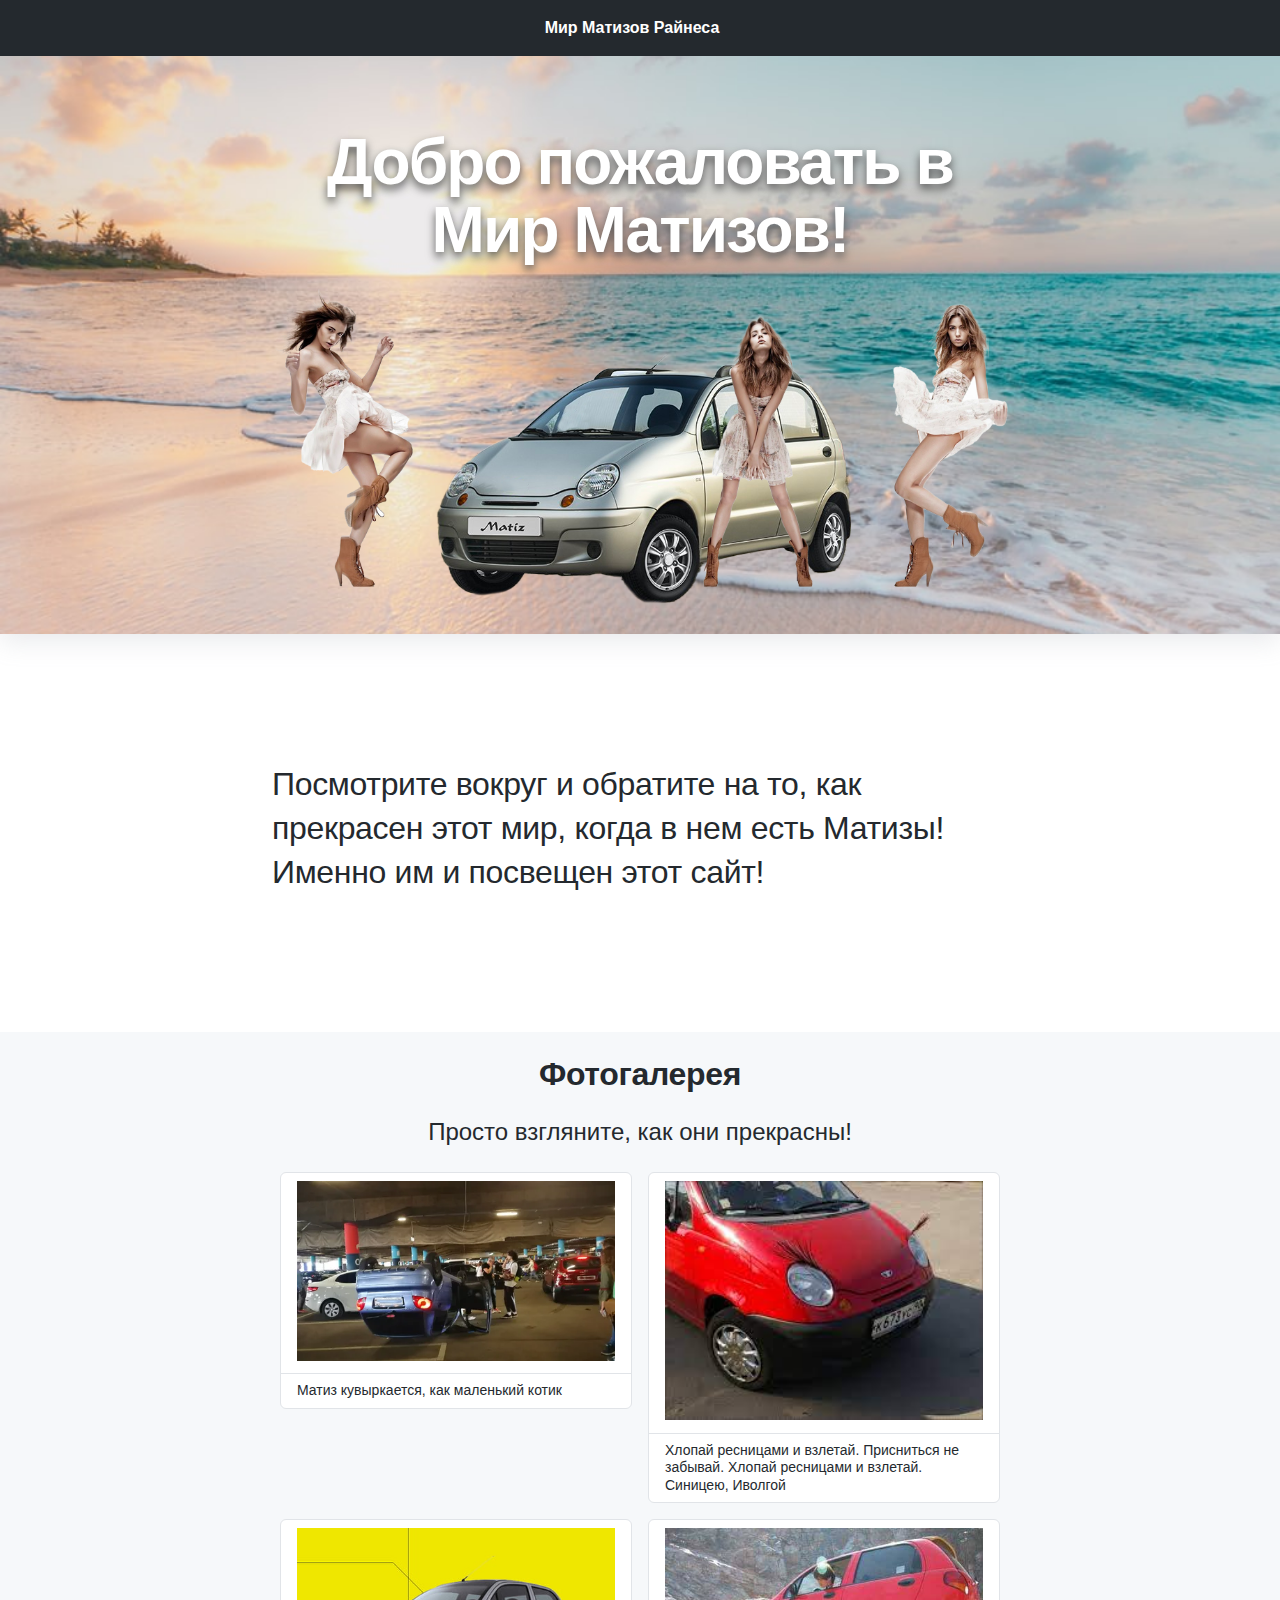
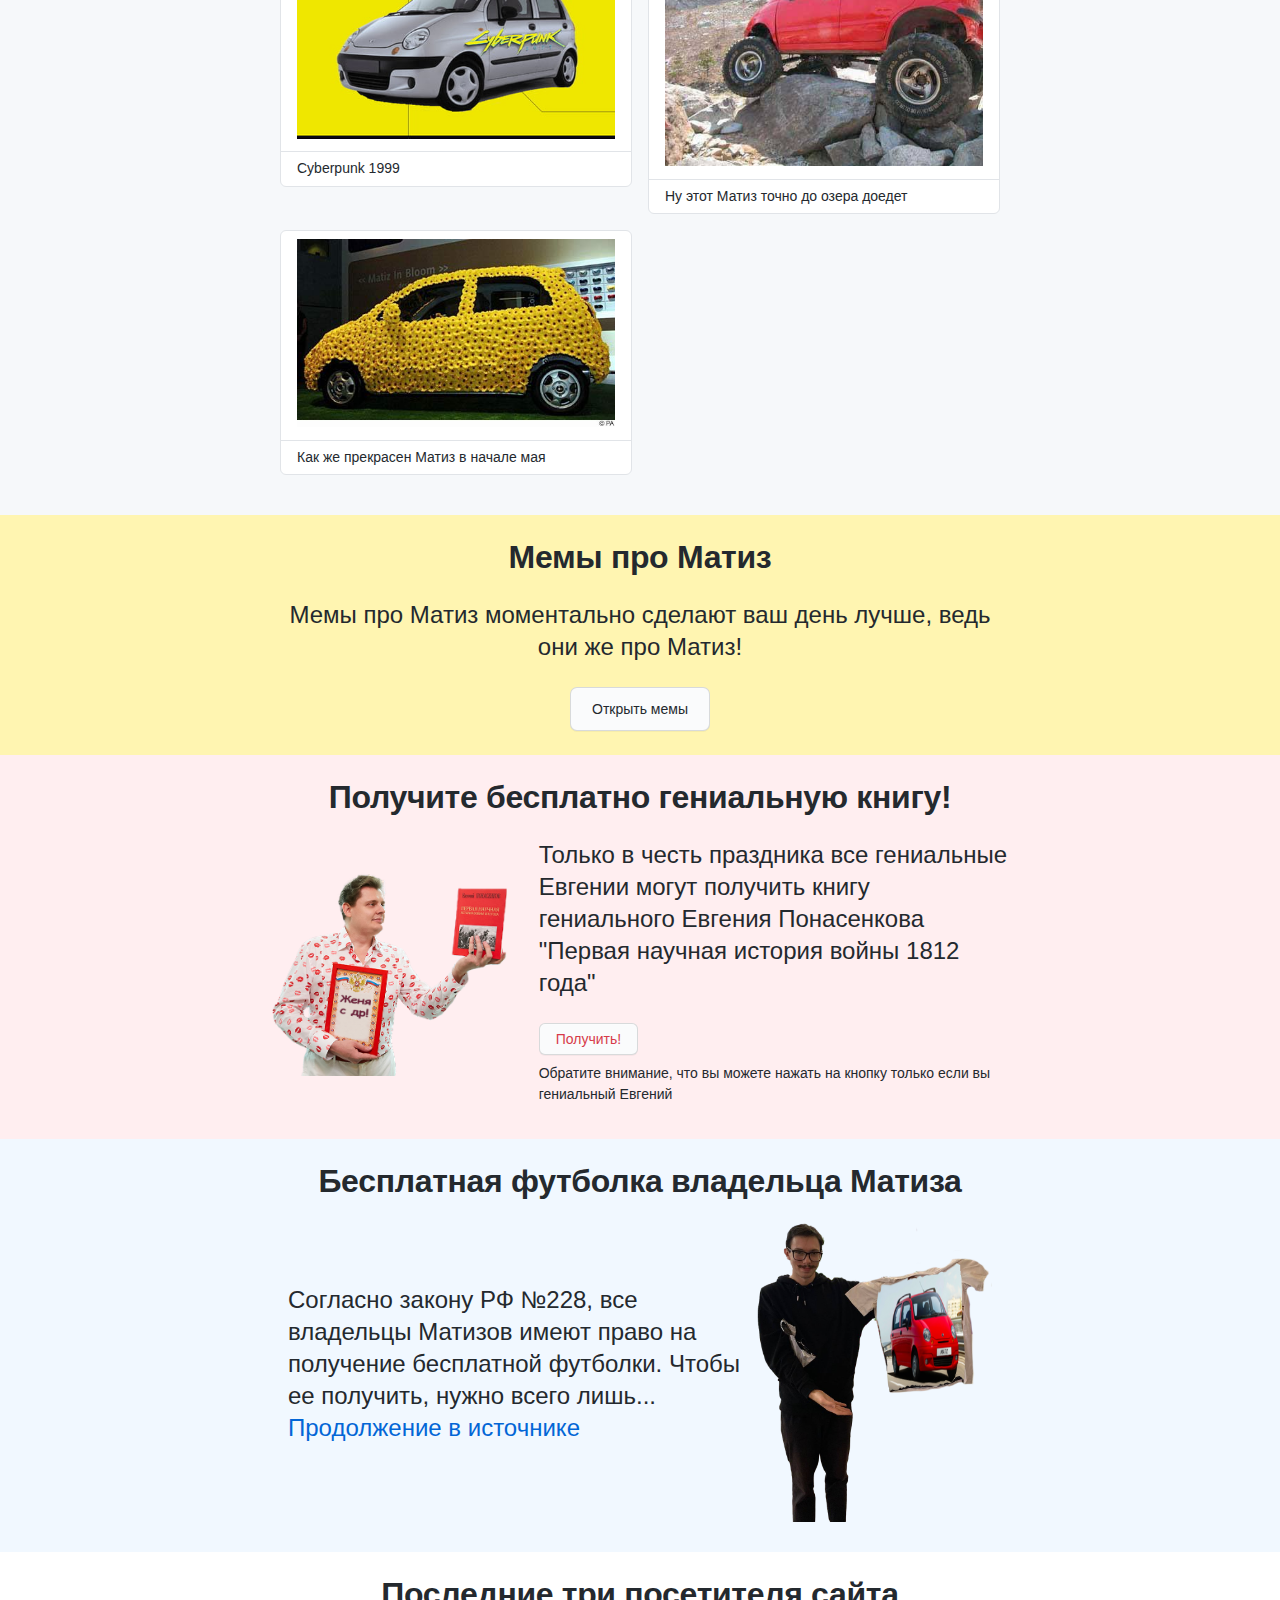
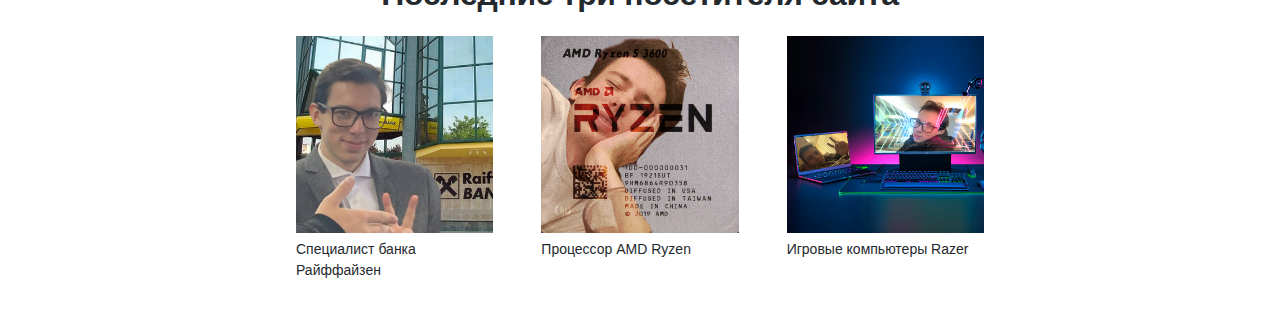
==== index.html @ da3394a4 "Add files via upload" ====
<!DOCTYPE html><html lang="en"><head><meta charset="UTF-8"><title>Мир Матизов Райнеса</title><meta name="viewport" content="width=device-width,user-scalable=no"><link rel="stylesheet" href="/css//application.css"></head><body><div class="Header flex-justify-center position-fixed col-12" style="top:0;"><div class="Header-item"><a href="#" class="Header-link f4 d-flex flex-items-center"><span>Мир Матизов Райнеса</span></a></div></div><div class="color-bg-info-inverse py-4 color-shadow-large pt-12" style="background: url('/images/beach.jpeg') no-repeat center; background-size: cover;"><div class="container-md p-responsive"><h2 class="h2-mktg text-center mb-4 color-text-white" style="text-shadow: 0 5px 10px #585858;">Добро пожаловать в Мир Матизов!</h2><img src="/images/models.png" style="max-width: 100%;"></div></div><div class="container-md py-md-12 py-7 p-responsive"><p class="f1-mktg">Посмотрите вокруг и обратите на то, как прекрасен этот мир, когда в нем есть Матизы! Именно им и посвещен этот сайт!</p></div><div class="color-bg-tertiary py-4"><div class="container-md p-responsive"><h2 class="h4-mktg text-center mb-4">Фотогалерея</h2><p class="f2-mktg mb-4 text-center">Просто взгляните, как они прекрасны!</p><div class="d-flex flex-wrap"><div class="col-md-6 mb-3 px-2 col-12"><div class="Box Box--condensed col-12"><div class="Box-body"><img src="/images/matizes/1.webp" style="width: 100%"></div><div class="Box-footer">Матиз кувыркается, как маленький котик</div></div></div><div class="col-md-6 mb-3 px-2 col-12"><div class="Box Box--condensed col-12"><div class="Box-body"><img src="/images/matizes/2.jpeg" style="width: 100%"></div><div class="Box-footer">Хлопай ресницами и взлетай. Присниться не забывай. Хлопай ресницами и взлетай. Синицею, Иволгой</div></div></div><div class="col-md-6 mb-3 px-2 col-12"><div class="Box Box--condensed col-12"><div class="Box-body"><img src="/images/matizes/3.jpeg" style="width: 100%"></div><div class="Box-footer">Cyberpunk 1999</div></div></div><div class="col-md-6 mb-3 px-2 col-12"><div class="Box Box--condensed col-12"><div class="Box-body"><img src="/images/matizes/4.jpeg" style="width: 100%"></div><div class="Box-footer">Ну этот Матиз точно до озера доедет</div></div></div><div class="col-md-6 mb-3 px-2 col-12"><div class="Box Box--condensed col-12"><div class="Box-body"><img src="/images/matizes/5.jpeg" style="width: 100%"></div><div class="Box-footer">Как же прекрасен Матиз в начале мая</div></div></div></div></div></div><div class="color-bg-warning py-4"><div class="container-md p-responsive"><h2 class="h4-mktg text-center mb-4">Мемы про Матиз</h2><p class="f2-mktg mb-4 text-center">Мемы про Матиз моментально сделают ваш день лучше, ведь они же про Матиз!</p><div class="text-center"><a href="memes.html" class="btn btn-large" target="_blank">Открыть мемы</a></div></div></div><div class="color-bg-danger py-4"><div class="container-md p-responsive"><h2 class="h4-mktg text-center mb-4">Получите бесплатно гениальную книгу!</h2><div class="d-flex flex-md-items-center flex-column flex-md-row"><div class="col-md-4 mr-3"><img src="/images/genius.png" style="max-width: 100%;"></div><div class="col-md-8 ml-3"><p class="f2-mktg mb-4">Только в честь праздника все гениальные Евгении могут получить книгу гениального Евгения Понасенкова "Первая научная история войны 1812 года"</p><a class="btn btn-danger mb-2" type="button" href="/images/book.pdf">Получить!</a><p>Обратите внимание, что вы можете нажать на кнопку только если вы гениальный Евгений</p></div></div></div></div><div class="color-bg-info py-4"><div class="container-md p-responsive"><h2 class="h4-mktg text-center mb-4">Бесплатная футболка владельца Матиза</h2><div class="d-flex flex-md-items-center flex-column flex-md-row"><div class="col-md-8 ml-3"><p class="f2-mktg mb-4">Согласно закону РФ №228, все владельцы Матизов имеют право на получение бесплатной футболки. Чтобы ее получить, нужно всего лишь... <a href="https://www.youtube.com/watch?v=dQw4w9WgXcQ" target="_blank">Продолжение в источнике</a></p></div><div class="col-md-4 mr-3"><img src="/images/tshirt.png" style="max-width: 100%;"></div></div></div></div><div class="py-4"><div class="container-md p-responsive"><h2 class="h4-mktg text-center mb-4">Последние три посетителя сайта</h2><div class="d-flex flex-md-items-center flex-column flex-md-row flex-items-start"><div class="col-md-4 flex-self-start"><div class="px-4"><img src="/images/people/1.png" class="col-12"><p>Специалист банка Райффайзен</p></div></div><div class="col-md-4 flex-self-start"><div class="px-4"><img src="/images/people/2.png" class="col-12"><p>Процессор AMD Ryzen</p></div></div><div class="col-md-4 flex-self-start"><div class="px-4"><img src="/images/people/3.png" class="col-12"><p>Игровые компьютеры Razer</p></div></div></div></div></div></body></html>
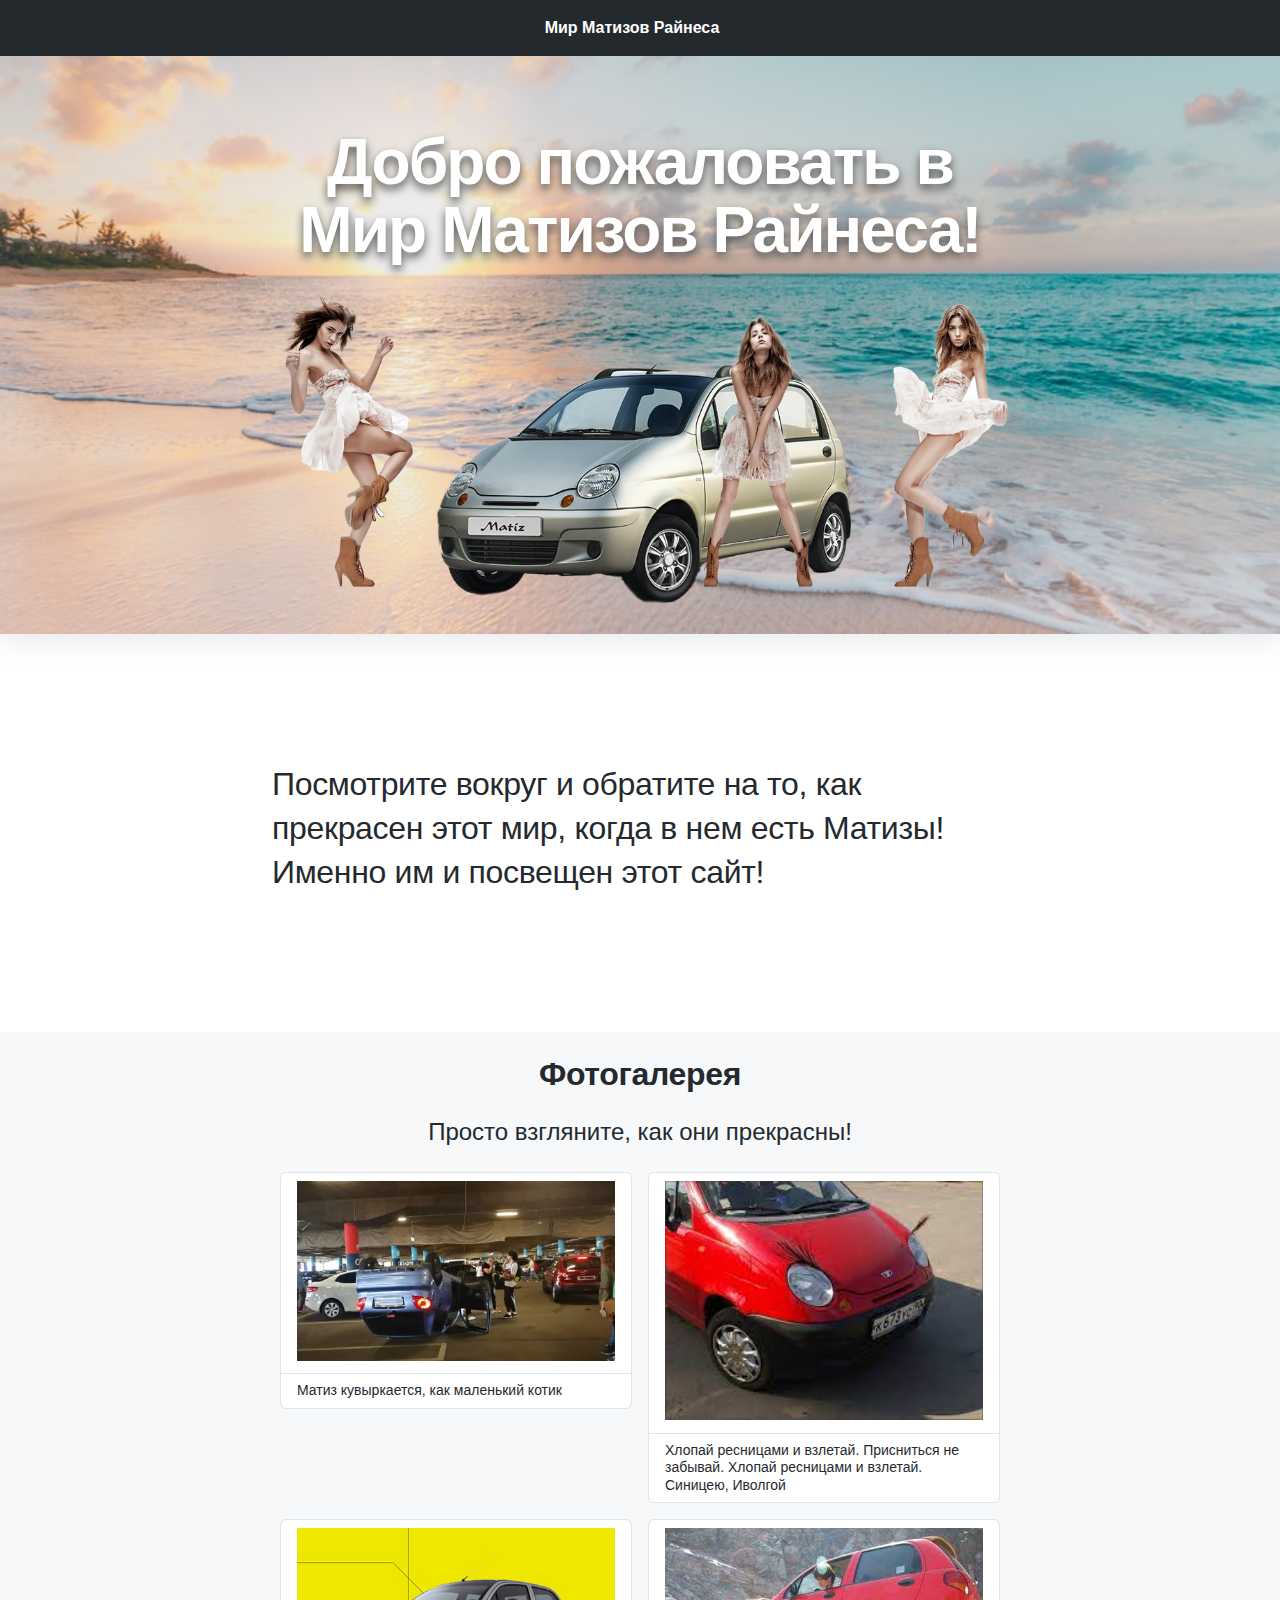
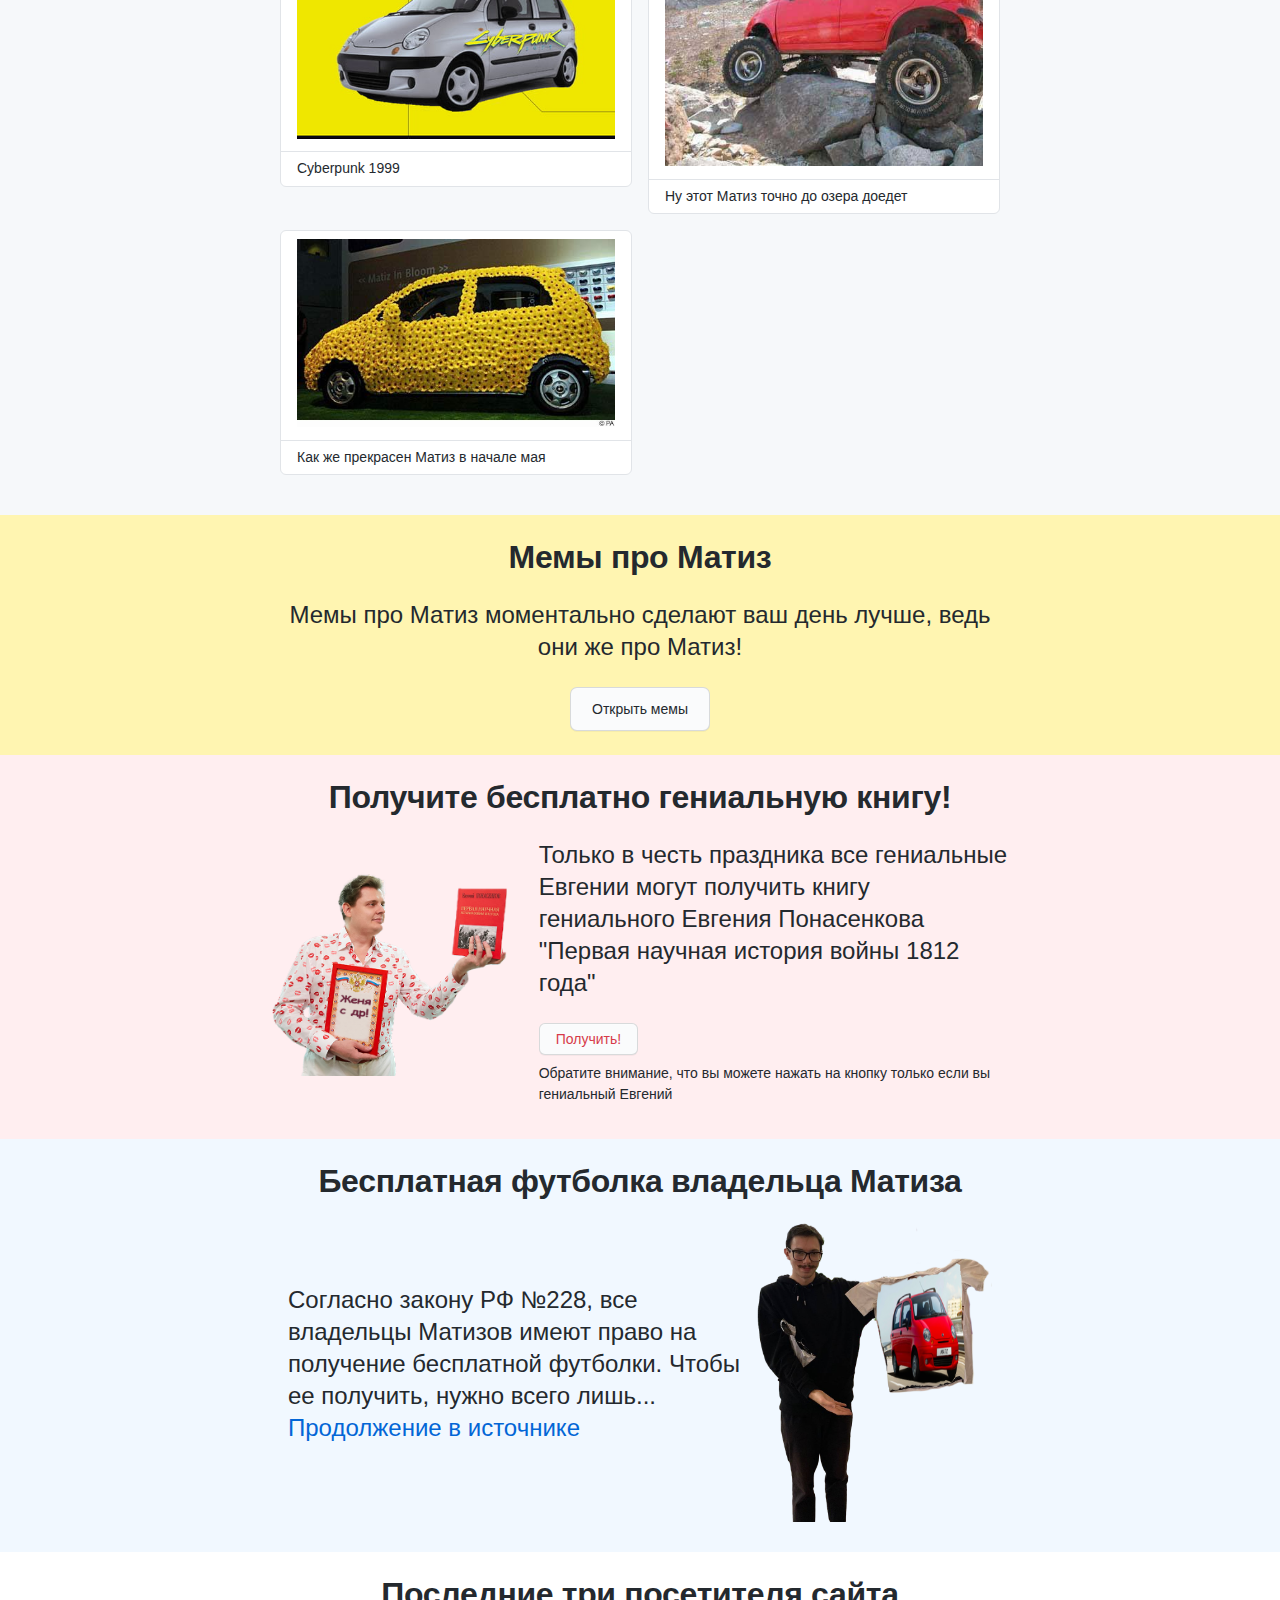
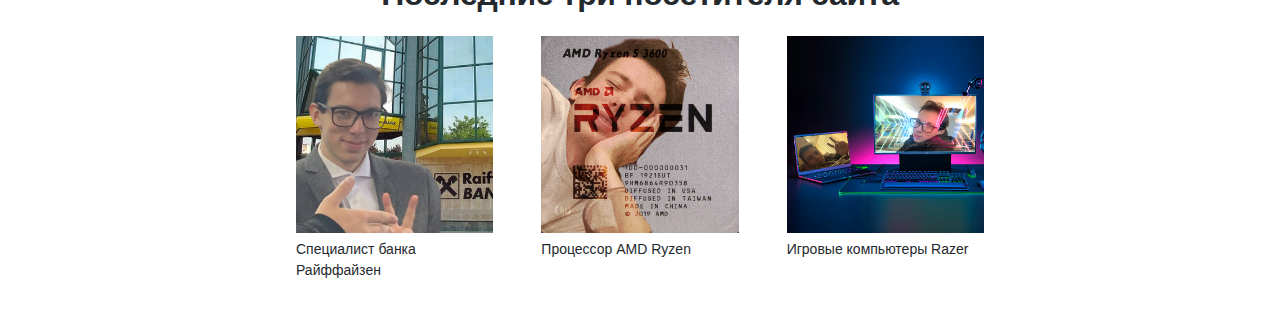
==== commit 1a8f4db8: "Update index.html" ====
--- a/index.html
+++ b/index.html
@@ -1 +1 @@
-<!DOCTYPE html><html lang="en"><head><meta charset="UTF-8"><title>Мир Матизов Райнеса</title><meta name="viewport" content="width=device-width,user-scalable=no"><link rel="stylesheet" href="/css//application.css"></head><body><div class="Header flex-justify-center position-fixed col-12" style="top:0;"><div class="Header-item"><a href="#" class="Header-link f4 d-flex flex-items-center"><span>Мир Матизов Райнеса</span></a></div></div><div class="color-bg-info-inverse py-4 color-shadow-large pt-12" style="background: url('/images/beach.jpeg') no-repeat center; background-size: cover;"><div class="container-md p-responsive"><h2 class="h2-mktg text-center mb-4 color-text-white" style="text-shadow: 0 5px 10px #585858;">Добро пожаловать в Мир Матизов!</h2><img src="/images/models.png" style="max-width: 100%;"></div></div><div class="container-md py-md-12 py-7 p-responsive"><p class="f1-mktg">Посмотрите вокруг и обратите на то, как прекрасен этот мир, когда в нем есть Матизы! Именно им и посвещен этот сайт!</p></div><div class="color-bg-tertiary py-4"><div class="container-md p-responsive"><h2 class="h4-mktg text-center mb-4">Фотогалерея</h2><p class="f2-mktg mb-4 text-center">Просто взгляните, как они прекрасны!</p><div class="d-flex flex-wrap"><div class="col-md-6 mb-3 px-2 col-12"><div class="Box Box--condensed col-12"><div class="Box-body"><img src="/images/matizes/1.webp" style="width: 100%"></div><div class="Box-footer">Матиз кувыркается, как маленький котик</div></div></div><div class="col-md-6 mb-3 px-2 col-12"><div class="Box Box--condensed col-12"><div class="Box-body"><img src="/images/matizes/2.jpeg" style="width: 100%"></div><div class="Box-footer">Хлопай ресницами и взлетай. Присниться не забывай. Хлопай ресницами и взлетай. Синицею, Иволгой</div></div></div><div class="col-md-6 mb-3 px-2 col-12"><div class="Box Box--condensed col-12"><div class="Box-body"><img src="/images/matizes/3.jpeg" style="width: 100%"></div><div class="Box-footer">Cyberpunk 1999</div></div></div><div class="col-md-6 mb-3 px-2 col-12"><div class="Box Box--condensed col-12"><div class="Box-body"><img src="/images/matizes/4.jpeg" style="width: 100%"></div><div class="Box-footer">Ну этот Матиз точно до озера доедет</div></div></div><div class="col-md-6 mb-3 px-2 col-12"><div class="Box Box--condensed col-12"><div class="Box-body"><img src="/images/matizes/5.jpeg" style="width: 100%"></div><div class="Box-footer">Как же прекрасен Матиз в начале мая</div></div></div></div></div></div><div class="color-bg-warning py-4"><div class="container-md p-responsive"><h2 class="h4-mktg text-center mb-4">Мемы про Матиз</h2><p class="f2-mktg mb-4 text-center">Мемы про Матиз моментально сделают ваш день лучше, ведь они же про Матиз!</p><div class="text-center"><a href="memes.html" class="btn btn-large" target="_blank">Открыть мемы</a></div></div></div><div class="color-bg-danger py-4"><div class="container-md p-responsive"><h2 class="h4-mktg text-center mb-4">Получите бесплатно гениальную книгу!</h2><div class="d-flex flex-md-items-center flex-column flex-md-row"><div class="col-md-4 mr-3"><img src="/images/genius.png" style="max-width: 100%;"></div><div class="col-md-8 ml-3"><p class="f2-mktg mb-4">Только в честь праздника все гениальные Евгении могут получить книгу гениального Евгения Понасенкова "Первая научная история войны 1812 года"</p><a class="btn btn-danger mb-2" type="button" href="/images/book.pdf">Получить!</a><p>Обратите внимание, что вы можете нажать на кнопку только если вы гениальный Евгений</p></div></div></div></div><div class="color-bg-info py-4"><div class="container-md p-responsive"><h2 class="h4-mktg text-center mb-4">Бесплатная футболка владельца Матиза</h2><div class="d-flex flex-md-items-center flex-column flex-md-row"><div class="col-md-8 ml-3"><p class="f2-mktg mb-4">Согласно закону РФ №228, все владельцы Матизов имеют право на получение бесплатной футболки. Чтобы ее получить, нужно всего лишь... <a href="https://www.youtube.com/watch?v=dQw4w9WgXcQ" target="_blank">Продолжение в источнике</a></p></div><div class="col-md-4 mr-3"><img src="/images/tshirt.png" style="max-width: 100%;"></div></div></div></div><div class="py-4"><div class="container-md p-responsive"><h2 class="h4-mktg text-center mb-4">Последние три посетителя сайта</h2><div class="d-flex flex-md-items-center flex-column flex-md-row flex-items-start"><div class="col-md-4 flex-self-start"><div class="px-4"><img src="/images/people/1.png" class="col-12"><p>Специалист банка Райффайзен</p></div></div><div class="col-md-4 flex-self-start"><div class="px-4"><img src="/images/people/2.png" class="col-12"><p>Процессор AMD Ryzen</p></div></div><div class="col-md-4 flex-self-start"><div class="px-4"><img src="/images/people/3.png" class="col-12"><p>Игровые компьютеры Razer</p></div></div></div></div></div></body></html>+<!DOCTYPE html><html lang="en"><head><meta charset="UTF-8"><title>Мир Матизов Райнеса</title><meta name="viewport" content="width=device-width,user-scalable=no"><link rel="stylesheet" href="/css//application.css"></head><body><div class="Header flex-justify-center position-fixed col-12" style="top:0;"><div class="Header-item"><a href="#" class="Header-link f4 d-flex flex-items-center"><span>Мир Матизов Райнеса</span></a></div></div><div class="color-bg-info-inverse py-4 color-shadow-large pt-12" style="background: url('/images/beach.jpeg') no-repeat center; background-size: cover;"><div class="container-md p-responsive"><h2 class="h2-mktg text-center mb-4 color-text-white" style="text-shadow: 0 5px 10px #585858;">Добро пожаловать в Мир Матизов Райнеса!</h2><img src="/images/models.png" style="max-width: 100%;"></div></div><div class="container-md py-md-12 py-7 p-responsive"><p class="f1-mktg">Посмотрите вокруг и обратите на то, как прекрасен этот мир, когда в нем есть Матизы! Именно им и посвещен этот сайт!</p></div><div class="color-bg-tertiary py-4"><div class="container-md p-responsive"><h2 class="h4-mktg text-center mb-4">Фотогалерея</h2><p class="f2-mktg mb-4 text-center">Просто взгляните, как они прекрасны!</p><div class="d-flex flex-wrap"><div class="col-md-6 mb-3 px-2 col-12"><div class="Box Box--condensed col-12"><div class="Box-body"><img src="/images/matizes/1.webp" style="width: 100%"></div><div class="Box-footer">Матиз кувыркается, как маленький котик</div></div></div><div class="col-md-6 mb-3 px-2 col-12"><div class="Box Box--condensed col-12"><div class="Box-body"><img src="/images/matizes/2.jpeg" style="width: 100%"></div><div class="Box-footer">Хлопай ресницами и взлетай. Присниться не забывай. Хлопай ресницами и взлетай. Синицею, Иволгой</div></div></div><div class="col-md-6 mb-3 px-2 col-12"><div class="Box Box--condensed col-12"><div class="Box-body"><img src="/images/matizes/3.jpeg" style="width: 100%"></div><div class="Box-footer">Cyberpunk 1999</div></div></div><div class="col-md-6 mb-3 px-2 col-12"><div class="Box Box--condensed col-12"><div class="Box-body"><img src="/images/matizes/4.jpeg" style="width: 100%"></div><div class="Box-footer">Ну этот Матиз точно до озера доедет</div></div></div><div class="col-md-6 mb-3 px-2 col-12"><div class="Box Box--condensed col-12"><div class="Box-body"><img src="/images/matizes/5.jpeg" style="width: 100%"></div><div class="Box-footer">Как же прекрасен Матиз в начале мая</div></div></div></div></div></div><div class="color-bg-warning py-4"><div class="container-md p-responsive"><h2 class="h4-mktg text-center mb-4">Мемы про Матиз</h2><p class="f2-mktg mb-4 text-center">Мемы про Матиз моментально сделают ваш день лучше, ведь они же про Матиз!</p><div class="text-center"><a href="memes.html" class="btn btn-large" target="_blank">Открыть мемы</a></div></div></div><div class="color-bg-danger py-4"><div class="container-md p-responsive"><h2 class="h4-mktg text-center mb-4">Получите бесплатно гениальную книгу!</h2><div class="d-flex flex-md-items-center flex-column flex-md-row"><div class="col-md-4 mr-3"><img src="/images/genius.png" style="max-width: 100%;"></div><div class="col-md-8 ml-3"><p class="f2-mktg mb-4">Только в честь праздника все гениальные Евгении могут получить книгу гениального Евгения Понасенкова "Первая научная история войны 1812 года"</p><a class="btn btn-danger mb-2" type="button" href="/images/book.pdf">Получить!</a><p>Обратите внимание, что вы можете нажать на кнопку только если вы гениальный Евгений</p></div></div></div></div><div class="color-bg-info py-4"><div class="container-md p-responsive"><h2 class="h4-mktg text-center mb-4">Бесплатная футболка владельца Матиза</h2><div class="d-flex flex-md-items-center flex-column flex-md-row"><div class="col-md-8 ml-3"><p class="f2-mktg mb-4">Согласно закону РФ №228, все владельцы Матизов имеют право на получение бесплатной футболки. Чтобы ее получить, нужно всего лишь... <a href="https://www.youtube.com/watch?v=dQw4w9WgXcQ" target="_blank">Продолжение в источнике</a></p></div><div class="col-md-4 mr-3"><img src="/images/tshirt.png" style="max-width: 100%;"></div></div></div></div><div class="py-4"><div class="container-md p-responsive"><h2 class="h4-mktg text-center mb-4">Последние три посетителя сайта</h2><div class="d-flex flex-md-items-center flex-column flex-md-row flex-items-start"><div class="col-md-4 flex-self-start"><div class="px-4"><img src="/images/people/1.png" class="col-12"><p>Специалист банка Райффайзен</p></div></div><div class="col-md-4 flex-self-start"><div class="px-4"><img src="/images/people/2.png" class="col-12"><p>Процессор AMD Ryzen</p></div></div><div class="col-md-4 flex-self-start"><div class="px-4"><img src="/images/people/3.png" class="col-12"><p>Игровые компьютеры Razer</p></div></div></div></div></div></body></html>
